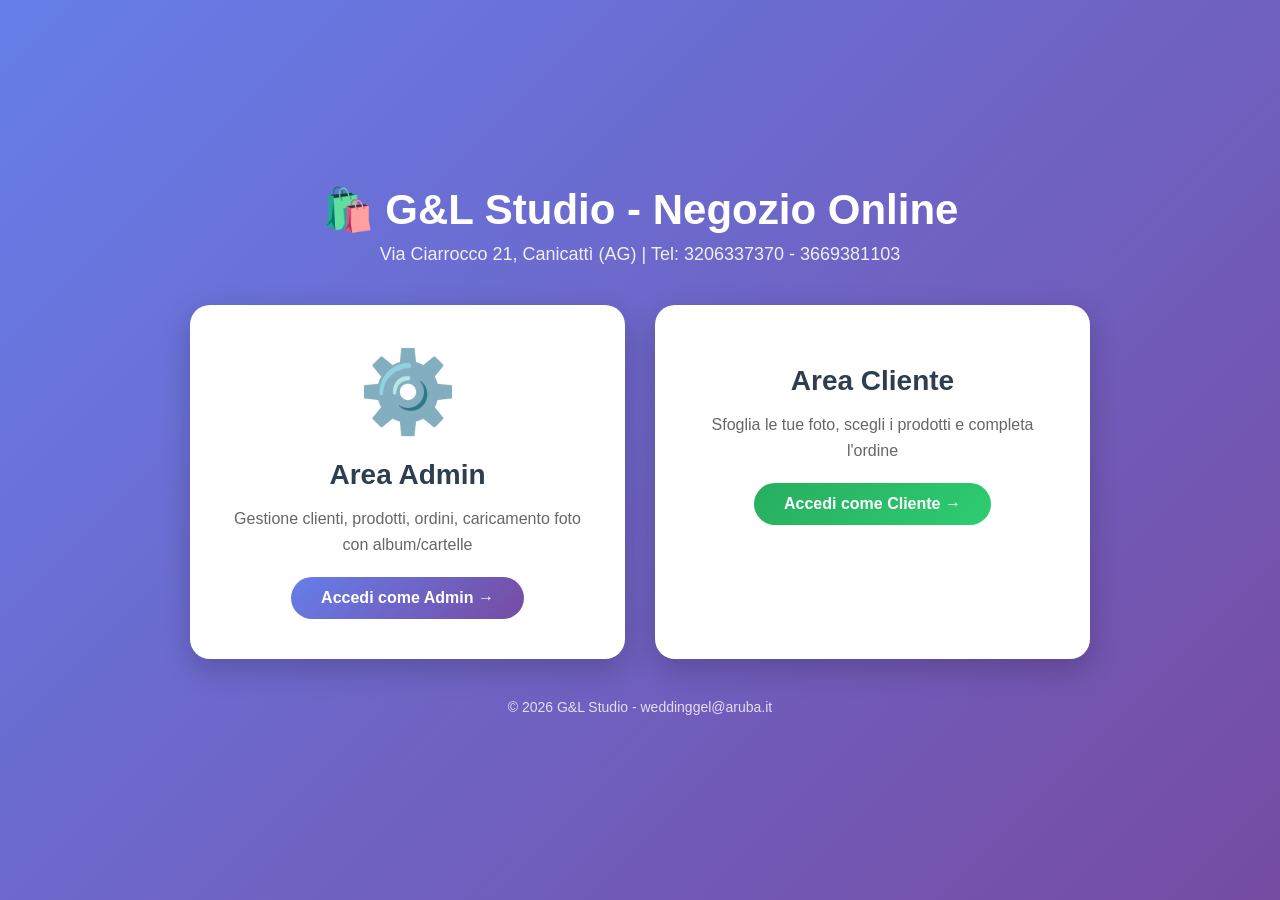
==== index.html @ 8d3bc97e "Add files via upload" ====
<!DOCTYPE html>
<html lang="it">
<head>
<meta charset="UTF-8">
<meta name="viewport" content="width=device-width, initial-scale=1.0">
<title>G&L Studio - Negozio Online</title>
<style>
*{margin:0;padding:0;box-sizing:border-box}
body{font-family:'Segoe UI',Tahoma,sans-serif;background:linear-gradient(135deg,#667eea 0%,#764ba2 100%);min-height:100vh;display:flex;align-items:center;justify-content:center;padding:20px}
.container{max-width:900px;width:100%}
.header{text-align:center;color:#fff;margin-bottom:40px}
.header h1{font-size:42px;margin-bottom:10px}
.header p{font-size:18px;opacity:.9}
.cards{display:grid;grid-template-columns:repeat(auto-fit,minmax(350px,1fr));gap:30px}
.card{background:#fff;border-radius:20px;padding:40px;text-align:center;text-decoration:none;color:inherit;transition:all .3s;box-shadow:0 10px 30px rgba(0,0,0,.2)}
.card:hover{transform:translateY(-10px);box-shadow:0 20px 40px rgba(0,0,0,.3)}
.card-icon{font-size:80px;margin-bottom:20px}
.card h2{color:#2c3e50;font-size:28px;margin-bottom:15px}
.card p{color:#666;font-size:16px;line-height:1.6;margin-bottom:20px}
.card .btn{display:inline-block;background:linear-gradient(135deg,#667eea,#764ba2);color:#fff;padding:12px 30px;border-radius:25px;font-weight:600;font-size:16px}
.card:nth-child(2) .btn{background:linear-gradient(135deg,#27ae60,#2ecc71)}
.footer{text-align:center;color:#fff;margin-top:40px;opacity:.8;font-size:14px}
</style>
</head>
<body>
<div class="container">
<div class="header">
<h1>🛍️ G&L Studio - Negozio Online</h1>
<p>Via Ciarrocco 21, Canicattì (AG) | Tel: 3206337370 - 3669381103</p>
</div>
<div class="cards">
<a href="admin-negozio.html" class="card">
<div class="card-icon">⚙️</div>
<h2>Area Admin</h2>
<p>Gestione clienti, prodotti, ordini, caricamento foto con album/cartelle</p>
<div class="btn">Accedi come Admin →</div>
</a>
<a href="negozio-cliente.html" class="card">
<div class="card-icon"></div>
<h2>Area Cliente</h2>
<p>Sfoglia le tue foto, scegli i prodotti e completa l'ordine</p>
<div class="btn">Accedi come Cliente →</div>
</a>
</div>
<div class="footer">
<p>© 2026 G&L Studio - weddinggel@aruba.it</p>
</div>
</div>
</body>
</html>
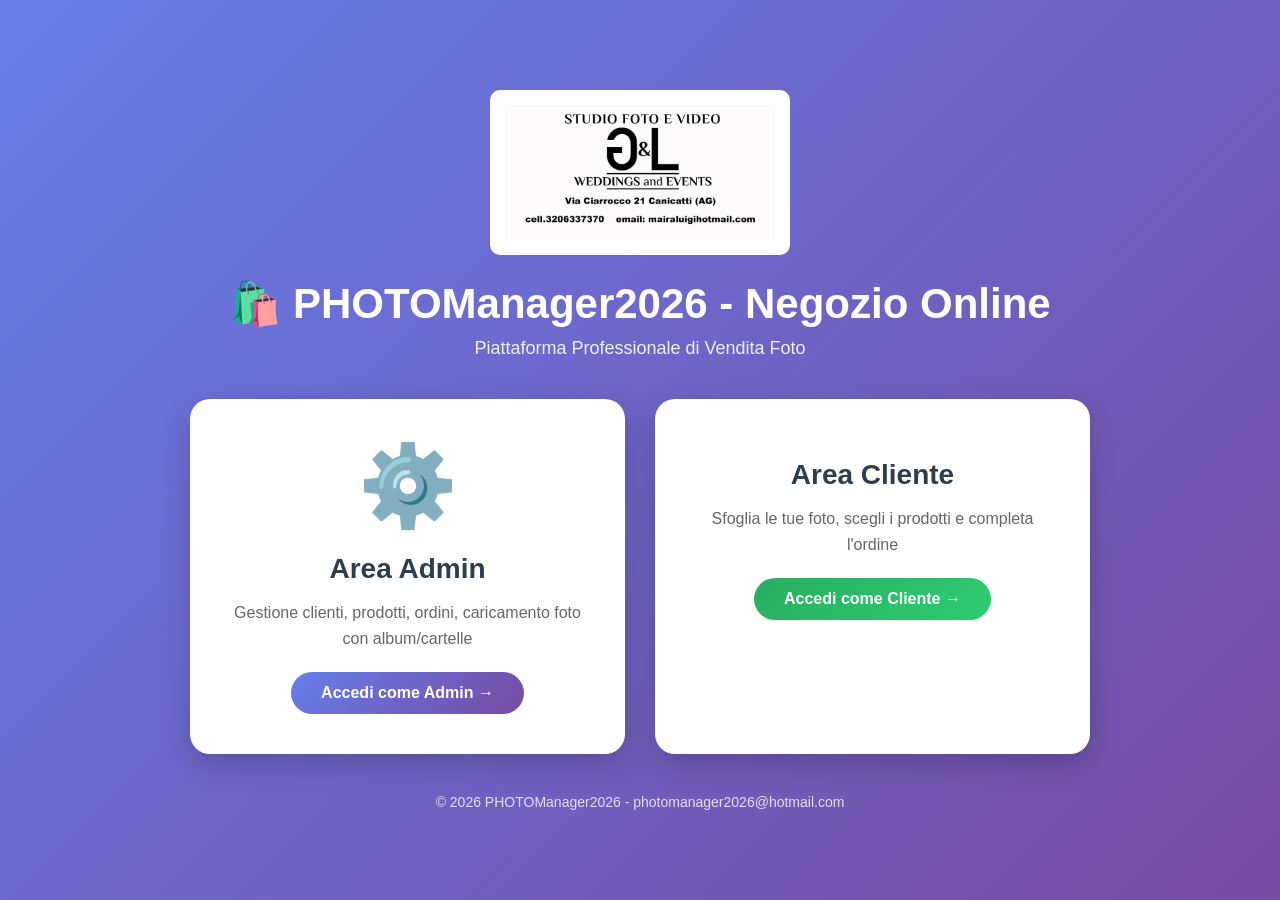
==== commit 4a811b3f: "Update index.html" ====
--- a/index.html
+++ b/index.html
@@ -3,12 +3,13 @@
 <head>
 <meta charset="UTF-8">
 <meta name="viewport" content="width=device-width, initial-scale=1.0">
-<title>G&L Studio - Negozio Online</title>
+<title>PHOTOManager2026 - Negozio Online</title>
 <style>
 *{margin:0;padding:0;box-sizing:border-box}
 body{font-family:'Segoe UI',Tahoma,sans-serif;background:linear-gradient(135deg,#667eea 0%,#764ba2 100%);min-height:100vh;display:flex;align-items:center;justify-content:center;padding:20px}
 .container{max-width:900px;width:100%}
 .header{text-align:center;color:#fff;margin-bottom:40px}
+.header .logo{max-width:300px;margin-bottom:20px;border-radius:10px;background:#fff;padding:15px}
 .header h1{font-size:42px;margin-bottom:10px}
 .header p{font-size:18px;opacity:.9}
 .cards{display:grid;grid-template-columns:repeat(auto-fit,minmax(350px,1fr));gap:30px}
@@ -25,8 +26,9 @@
 <body>
 <div class="container">
 <div class="header">
-<h1>🛍️ G&L Studio - Negozio Online</h1>
-<p>Via Ciarrocco 21, Canicattì (AG) | Tel: 3206337370 - 3669381103</p>
+<img src="logo.jpg" alt="Logo Studio" class="logo" onerror="this.style.display='none'">
+<h1>🛍️ PHOTOManager2026 - Negozio Online</h1>
+<p>Piattaforma Professionale di Vendita Foto</p>
 </div>
 <div class="cards">
 <a href="admin-negozio.html" class="card">
@@ -43,7 +45,7 @@
 </a>
 </div>
 <div class="footer">
-<p>© 2026 G&L Studio - weddinggel@aruba.it</p>
+<p>© 2026 PHOTOManager2026 - photomanager2026@hotmail.com</p>
 </div>
 </div>
 </body>
